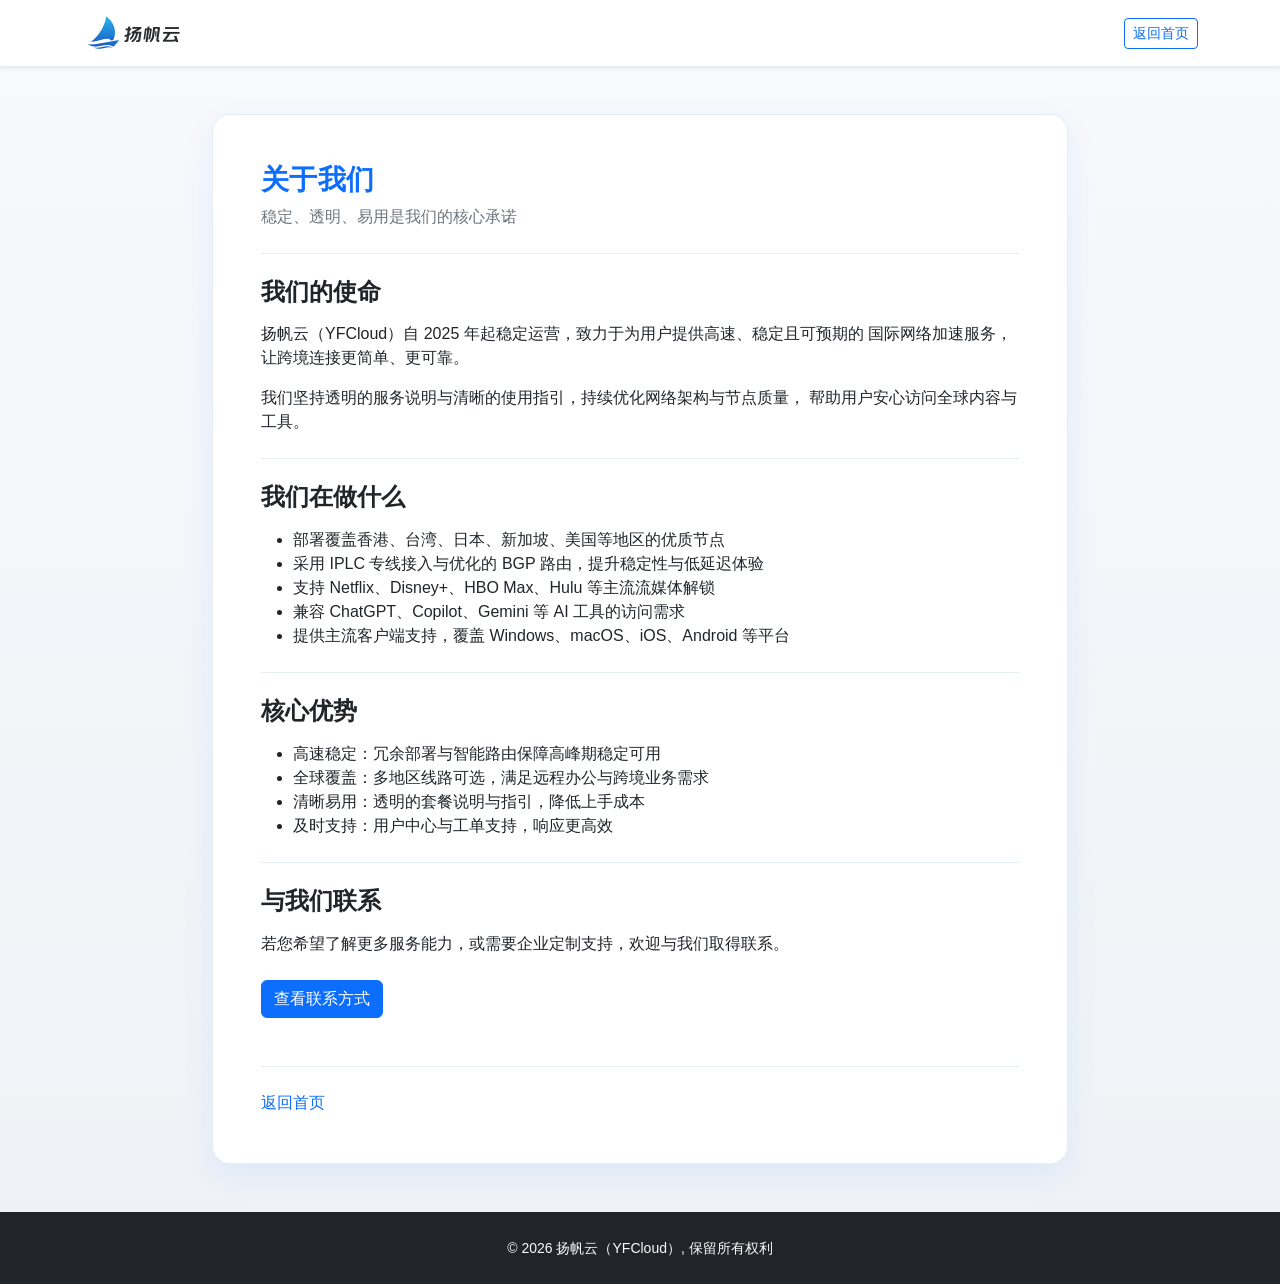
==== pages/about.html @ 96c55d7b "feat: init yfcloud landing page with custom referral links" ====
<!DOCTYPE html>
<html lang="zh-CN">
<head>
  <meta charset="UTF-8" />
  <meta name="viewport" content="width=device-width, initial-scale=1">
  <title>关于我们 - 扬帆云（YFCloud）</title>
  <meta name="keywords" content="关于我们,品牌介绍,扬帆云" />
  <meta name="description" content="扬帆云（YFCloud）自2020年起稳定运营，采用IPLC专线与BGP优化路由，提供覆盖香港、日本、新加坡、美国等地区的高速网络加速服务，支持Netflix、Disney+等流媒体及ChatGPT等AI工具访问，致力于为用户提供稳定可靠的跨境连接体验。" />
  <meta name="author" content="扬帆云（YFCloud）">
  <link rel="canonical" href="https://yfcloud.org/pages/about.html" />
  <!-- Bootstrap 5 CSS -->
  <link rel="stylesheet" href="../assets/css/bootstrap.min.css?v=5.3.3">
  <!-- 自定义页面样式 -->
  <link rel="stylesheet" href="../assets/css/pages.css?v=20260706">
  <!-- icon图标 -->
  <link rel="icon" type="image/png" href="../assets/images/favicon.png"/>
</head>
<body>
  <!-- 顶部导航 -->
  <nav class="navbar navbar-light bg-white shadow-sm sticky-top py-2">
    <div class="container">
      <a class="navbar-brand d-flex align-items-center" href="../index.html">
        <img src="../assets/images/logo.png" alt="扬帆云Logo" height="40" class="me-2" />
      </a>
      <a href="../index.html" class="btn btn-outline-primary btn-sm">返回首页</a>
    </div>
  </nav>

  <main class="py-5">
    <div class="container page-wrap">
      <div class="page-card p-4 p-md-5">
        <h1 class="page-title h3 mb-2">关于我们</h1>
        <p class="page-meta mb-4">稳定、透明、易用是我们的核心承诺</p>
        <div class="page-divider mb-4"></div>
        <h2 class="h4 fw-bold mb-3">我们的使命</h2>
        <p>
          扬帆云（YFCloud）自 2025 年起稳定运营，致力于为用户提供高速、稳定且可预期的
          国际网络加速服务，让跨境连接更简单、更可靠。
        </p>
        <p class="mb-4">
          我们坚持透明的服务说明与清晰的使用指引，持续优化网络架构与节点质量，
          帮助用户安心访问全球内容与工具。
        </p>
        <div class="page-divider my-4"></div>
        <h2 class="h4 fw-bold mb-3">我们在做什么</h2>
        <ul class="mb-4">
          <li>部署覆盖香港、台湾、日本、新加坡、美国等地区的优质节点</li>
          <li>采用 IPLC 专线接入与优化的 BGP 路由，提升稳定性与低延迟体验</li>
          <li>支持 Netflix、Disney+、HBO Max、Hulu 等主流流媒体解锁</li>
          <li>兼容 ChatGPT、Copilot、Gemini 等 AI 工具的访问需求</li>
          <li>提供主流客户端支持，覆盖 Windows、macOS、iOS、Android 等平台</li>
        </ul>
        <div class="page-divider my-4"></div>
        <h2 class="h4 fw-bold mb-3">核心优势</h2>
        <ul class="mb-4">
          <li>高速稳定：冗余部署与智能路由保障高峰期稳定可用</li>
          <li>全球覆盖：多地区线路可选，满足远程办公与跨境业务需求</li>
          <li>清晰易用：透明的套餐说明与指引，降低上手成本</li>
          <li>及时支持：用户中心与工单支持，响应更高效</li>
        </ul>
        <div class="page-divider my-4"></div>
        <h2 class="h4 fw-bold mb-3">与我们联系</h2>
        <p class="mb-4">
          若您希望了解更多服务能力，或需要企业定制支持，欢迎与我们取得联系。
        </p>
        <a class="btn btn-primary mb-4" href="contact.html">查看联系方式</a>
        <div class="page-divider my-4"></div>
        <div class="page-footer">
          <a href="../index.html">返回首页</a>
        </div>
      </div>
    </div>
  </main>

  <!-- 底部版权 -->
  <footer class="bg-dark text-light py-4">
    <div class="container text-center">
      <small>&copy; <span id="currentYear"></span> 扬帆云（YFCloud）, 保留所有权利</small>
    </div>
  </footer>

  <!-- Bootstrap 5 JS Bundle -->
  <script src="../assets/js/bootstrap.bundle.min.js?v=5.3.3"></script>
  <!-- 自定义JS -->
  <script src="../assets/js/main.js?v=20260706"></script>

</body>
</html>
---- assets/css/pages.css ----
/* ==================================================
   页面样式文件
   说明：定义页面布局及基础样式，支持暗黑模式
   ================================================== */ 

:root {
  --page-max: 880px;
  --page-text: #212529;
  --page-muted: #6c757d;
  --page-link: #0d6efd;
  --page-surface: #ffffff;
  --page-border: #e6edf5;
  --page-shadow: 0 12px 32px rgba(13,110,253,0.08);
}

body {
  font-family: "Noto Sans SC", "Microsoft YaHei", "PingFang SC", sans-serif;
  background: linear-gradient(180deg, #f7f9fc 0%, #eef2f6 100%);
  color: var(--page-text);
}

.page-wrap {
  max-width: var(--page-max);
  margin: 0 auto;
}

.page-card {
  background: var(--page-surface);
  border-radius: 18px;
  border: 1px solid var(--page-border);
  box-shadow: var(--page-shadow);
}

.page-title {
  font-weight: 700;
  letter-spacing: 0.4px;
  color: #0d6efd;
}

.page-meta {
  color: var(--page-muted);
}

.page-divider {
  height: 1px;
  background: var(--page-border);
}

.page-footer a {
  color: var(--page-link);
  text-decoration: none;
}

.page-footer a:hover {
  text-decoration: underline;
}
/* ==================================================
   暗黑模式样式
   ================================================== */
@media (prefers-color-scheme: dark) {
  :root {
    --page-text: #e8eaed;
    --page-muted: #93b4ef;
    --page-link: #6ea8fe;
    --page-surface: #232528;
    --page-border: #3a3d42;
    --page-shadow: 0 12px 32px rgba(0,0,0,0.35);
  }

  .navbar-brand img[src$="logo.png"] {
    content: url("../images/logo-dark.png");
  }

  body {
    background: linear-gradient(180deg, #181a1b 0%, #1a1c1e 100%);
    color: var(--page-text);
  }

  .page-card {
    background: var(--page-surface);
    border-color: var(--page-border);
  }

  .page-title {
    color: #6ea8fe;
  }

  .page-meta {
    color: var(--page-muted);
  }

  .page-divider {
    background: var(--page-border);
  }

  .page-footer a {
    color: var(--page-link);
  }

  /* 链接颜色 */
  a {
    color: var(--page-link);
  }

  a:hover {
    color: #8bb9fe;
  }

  /* 按钮样式 */
  .btn-primary {
    background-color: #0d6efd;
    border-color: #0d6efd;
    color: #fff;
  }

  .btn-primary:hover {
    background-color: #0b5ed7;
    border-color: #0a58ca;
  }

  /* 导航栏暗黑模式 */
  .navbar {
    background-color: #232528 !important;
    border-bottom: 1px solid var(--page-border);
  }

  .btn-outline-primary {
    color: #6ea8fe;
    border-color: #6ea8fe;
  }

  .btn-outline-primary:hover {
    background-color: #0d6efd;
    border-color: #0d6efd;
    color: #fff;
  }
}
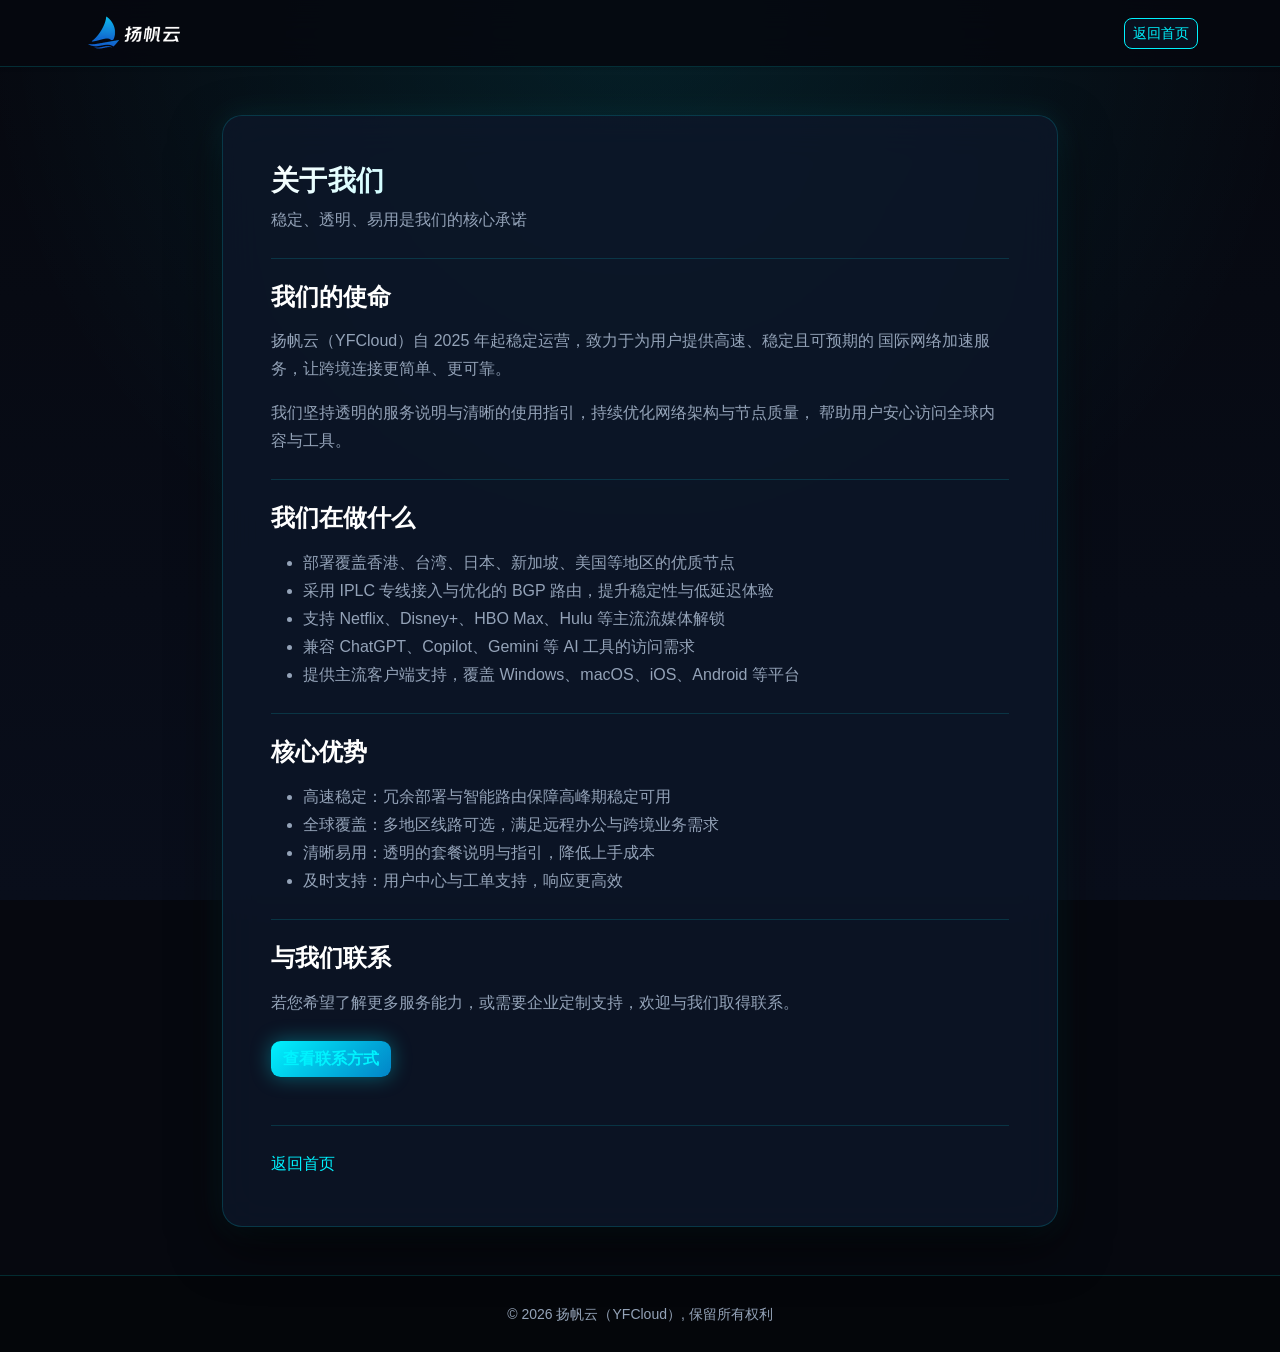
==== commit 68f33dda: "style: apply option 1 - Deep-Sea Cyber Tech dark futuristic theme" ====
--- a/pages/about.html
+++ b/pages/about.html
@@ -20,7 +20,7 @@
   <nav class="navbar navbar-light bg-white shadow-sm sticky-top py-2">
     <div class="container">
       <a class="navbar-brand d-flex align-items-center" href="../index.html">
-        <img src="../assets/images/logo.png" alt="扬帆云Logo" height="40" class="me-2" />
+        <img src="../assets/images/logo-dark.png" alt="扬帆云Logo" height="40" class="me-2" />
       </a>
       <a href="../index.html" class="btn btn-outline-primary btn-sm">返回首页</a>
     </div>
--- a/assets/css/pages.css
+++ b/assets/css/pages.css
@@ -1,22 +1,36 @@
 /* ==================================================
-   页面样式文件
-   说明：定义页面布局及基础样式，支持暗黑模式
+   扬帆云（YFCloud）- 子页面「深海航行」极简深色未来感样式
    ================================================== */ 
 
 :root {
-  --page-max: 880px;
-  --page-text: #212529;
-  --page-muted: #6c757d;
-  --page-link: #0d6efd;
-  --page-surface: #ffffff;
-  --page-border: #e6edf5;
-  --page-shadow: 0 12px 32px rgba(13,110,253,0.08);
+  --page-max: 860px;
+  --bg-deep: #06080F;
+  --page-surface: rgba(13, 22, 41, 0.82);
+  --page-border: rgba(0, 242, 254, 0.16);
+  --primary-cyan: #00F2FE;
+  --electric-blue: #38BDF8;
+  --page-text: #F8FAFC;
+  --page-muted: #94A3B8;
+  --page-shadow: 0 20px 50px rgba(0, 0, 0, 0.6), 0 0 30px rgba(0, 242, 254, 0.1);
 }
 
 body {
-  font-family: "Noto Sans SC", "Microsoft YaHei", "PingFang SC", sans-serif;
-  background: linear-gradient(180deg, #f7f9fc 0%, #eef2f6 100%);
+  font-family: -apple-system, BlinkMacSystemFont, "Segoe UI", Roboto, "PingFang SC", "Hiragino Sans GB", "Microsoft YaHei", sans-serif;
+  background-color: var(--bg-deep);
+  background-image: 
+    radial-gradient(circle at 50% 0%, rgba(0, 242, 254, 0.1) 0%, transparent 60%),
+    linear-gradient(180deg, #06080F 0%, #090E1B 100%);
+  background-attachment: fixed;
   color: var(--page-text);
+  line-height: 1.75;
+}
+
+/* 顶部导航 */
+.navbar {
+  background: rgba(6, 8, 15, 0.85) !important;
+  backdrop-filter: blur(20px);
+  -webkit-backdrop-filter: blur(20px);
+  border-bottom: 1px solid var(--page-border) !important;
 }
 
 .page-wrap {
@@ -26,15 +40,20 @@
 
 .page-card {
   background: var(--page-surface);
-  border-radius: 18px;
+  backdrop-filter: blur(20px);
+  -webkit-backdrop-filter: blur(20px);
+  border-radius: 20px;
   border: 1px solid var(--page-border);
   box-shadow: var(--page-shadow);
+  color: var(--page-text);
 }
 
 .page-title {
   font-weight: 700;
   letter-spacing: 0.4px;
-  color: #0d6efd;
+  background: linear-gradient(135deg, #FFFFFF 0%, #00F2FE 100%);
+  -webkit-background-clip: text;
+  -webkit-text-fill-color: transparent;
 }
 
 .page-meta {
@@ -43,95 +62,63 @@
 
 .page-divider {
   height: 1px;
-  background: var(--page-border);
+  background: rgba(0, 242, 254, 0.15);
 }
 
-.page-footer a {
-  color: var(--page-link);
-  text-decoration: none;
+.page-card h2, 
+.page-card h3, 
+.page-card h4 {
+  color: #FFFFFF;
 }
 
-.page-footer a:hover {
+.page-card p, 
+.page-card li {
+  color: var(--page-muted);
+}
+
+.page-card a {
+  color: var(--primary-cyan);
+  text-decoration: none;
+  transition: all 0.2s ease;
+}
+
+.page-card a:hover {
+  color: #FFFFFF;
+  text-shadow: 0 0 10px var(--primary-cyan);
   text-decoration: underline;
 }
-/* ==================================================
-   暗黑模式样式
-   ================================================== */
-@media (prefers-color-scheme: dark) {
-  :root {
-    --page-text: #e8eaed;
-    --page-muted: #93b4ef;
-    --page-link: #6ea8fe;
-    --page-surface: #232528;
-    --page-border: #3a3d42;
-    --page-shadow: 0 12px 32px rgba(0,0,0,0.35);
-  }
 
-  .navbar-brand img[src$="logo.png"] {
-    content: url("../images/logo-dark.png");
-  }
+.btn-primary {
+  background: linear-gradient(135deg, #00F2FE 0%, #0284C7 100%);
+  border: none;
+  color: #06080F;
+  font-weight: 700;
+  box-shadow: 0 0 20px rgba(0, 242, 254, 0.35);
+  border-radius: 0.6rem;
+}
 
-  body {
-    background: linear-gradient(180deg, #181a1b 0%, #1a1c1e 100%);
-    color: var(--page-text);
-  }
+.btn-primary:hover {
+  color: #000;
+  box-shadow: 0 0 30px rgba(0, 242, 254, 0.6);
+  transform: translateY(-2px);
+}
 
-  .page-card {
-    background: var(--page-surface);
-    border-color: var(--page-border);
-  }
+.btn-outline-primary {
+  background: rgba(13, 22, 41, 0.6);
+  border: 1px solid var(--primary-cyan);
+  color: var(--primary-cyan);
+  border-radius: 0.5rem;
+  transition: all 0.2s ease;
+}
 
-  .page-title {
-    color: #6ea8fe;
-  }
+.btn-outline-primary:hover {
+  background: rgba(0, 242, 254, 0.15);
+  color: #FFFFFF;
+  box-shadow: 0 0 15px rgba(0, 242, 254, 0.3);
+}
 
-  .page-meta {
-    color: var(--page-muted);
-  }
-
-  .page-divider {
-    background: var(--page-border);
-  }
-
-  .page-footer a {
-    color: var(--page-link);
-  }
-
-  /* 链接颜色 */
-  a {
-    color: var(--page-link);
-  }
-
-  a:hover {
-    color: #8bb9fe;
-  }
-
-  /* 按钮样式 */
-  .btn-primary {
-    background-color: #0d6efd;
-    border-color: #0d6efd;
-    color: #fff;
-  }
-
-  .btn-primary:hover {
-    background-color: #0b5ed7;
-    border-color: #0a58ca;
-  }
-
-  /* 导航栏暗黑模式 */
-  .navbar {
-    background-color: #232528 !important;
-    border-bottom: 1px solid var(--page-border);
-  }
-
-  .btn-outline-primary {
-    color: #6ea8fe;
-    border-color: #6ea8fe;
-  }
-
-  .btn-outline-primary:hover {
-    background-color: #0d6efd;
-    border-color: #0d6efd;
-    color: #fff;
-  }
+footer.bg-dark {
+  background: #04060A !important;
+  border-top: 1px solid var(--page-border);
+  color: var(--page-muted) !important;
 }
